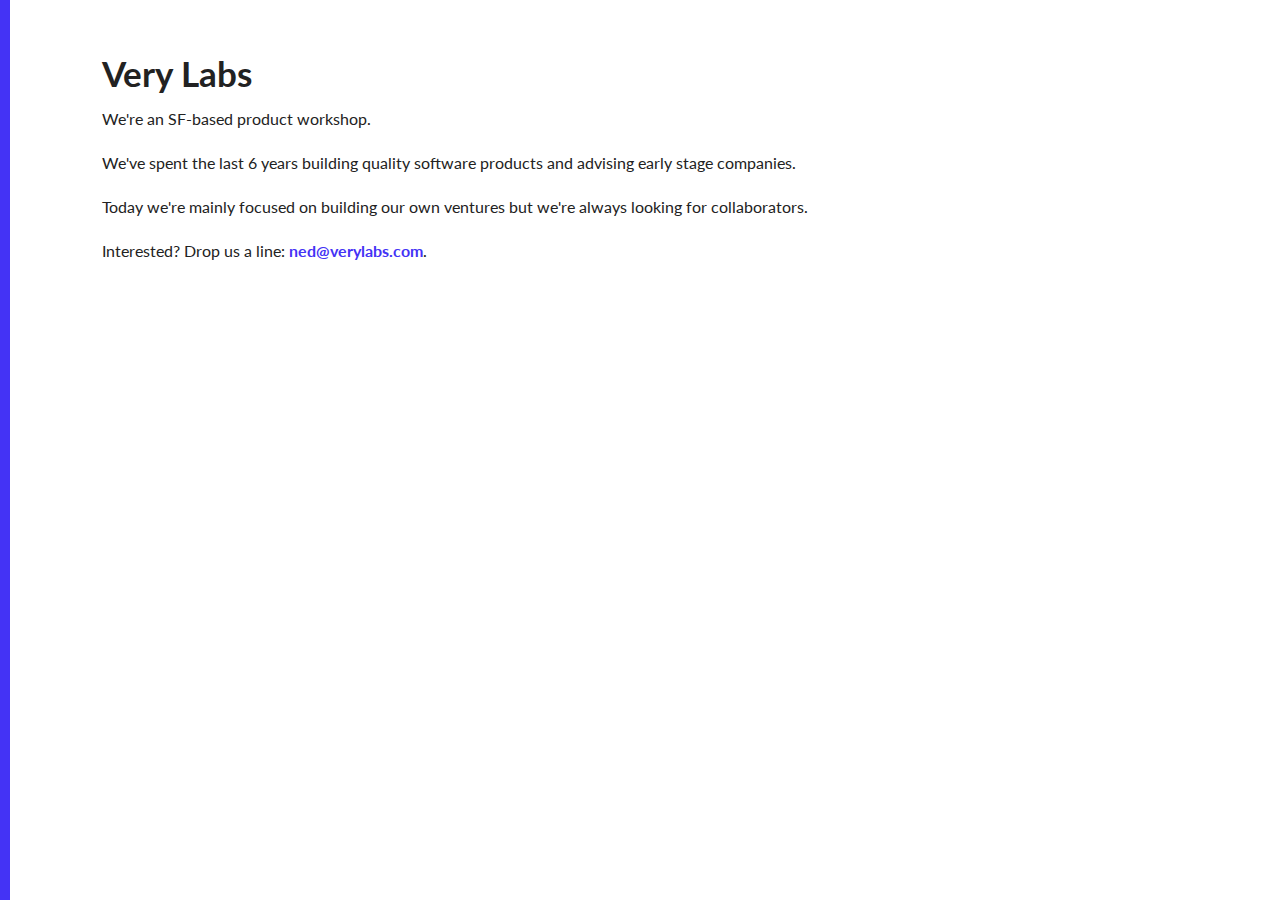
==== index.html @ e47e30e0 "Update index.html" ====
<!DOCTYPE html>
<html>

<head>
<meta name="description" content="San Francisco product incubator." />
<meta name="keywords" content="" />
<meta name="author" content="metatags generator">
<meta name="robots" content="index, follow">
<meta name="revisit-after" content="3 month">
<title>Very Labs - SF-based product incubator.</title>
  <meta charset="utf-8" />
  <meta content="width=device-width, initial-scale=1" name="viewport" />
  <link href='http://fonts.googleapis.com/css?family=Lato:400,900' rel='stylesheet' type='text/css'>

  <style type="text/css">
  
    html {
      margin: 0;
      width: 100%;
      min-height: 100%;
      height: 100%;
      font: 11px/18px "Lato", "Helvetica Neue", sans-serif;
      color: #222;
      -webkit-font-smoothing: antialiased;
    }
    html:before {
      position: fixed;
      top: 0;
      left: 0;
      bottom: 0;
      width: 10px;
      content: '';
      display: block;
      min-height: 100%;
      height: 100%;
      background: #4433F5;
    }
    body {
      margin: 5% 8% 10% 8%;
      padding-bottom: 5%;
    }
    a {
      color: #4433F5;
      font-weight: bold;
      text-decoration: none;
      transition:.3s;
    }
    a:hover {
      color: #444;
    }
    h1 {
      font-weight: bold;
      font-size: 35px;
    }
    h2 {
      font-size: 25px;
      margin-top: 35px;
    }
    p, ul {
      font-size: 16px;
      line-height: 28px;
    }
    ul {
      list-style: square;
      margin: 0 0 0 20px;
      padding: 0;
    }
    ul li:hover time, ul li:hover .coming_soon {

    }
    time, .coming_soon {
      font-style: normal;
      font-size: 11px;
      background: #eee;
      padding: 3px 6px;
      font-weight: bold;
      color: #999;
      position: relative;
      top: -1px;
      margin-left: 4px;
      border-radius: 3px;
    }
    img {
      width: 130px;
      height: 130px;
      -webkit-border-radius: 200px;
      -moz-border-radius: 200px;
      border-radius: 200px;
    }
  </style>
  
  <title>Very Labs</title>

</head>

<body>
  <h1>Very Labs</h1>
	<p>We're an SF-based product workshop.</p>
	<p>We've spent the last 6 years building quality software products and advising early stage companies. </p> 
	<p>Today we're mainly focused on building our own ventures but we're always looking for collaborators.</p>
  <p>Interested? Drop us a line: <a href="mailto:ned@verylabs.com">ned@verylabs.com</a>.</p>
  
	
<script type="text/javascript">
/* <![CDATA[ */
(function(){try{var s,a,i,j,r,c,l=document.getElementsByTagName("a"),t=document.createElement("textarea");for(i=0;l.length-i;i++){try{a=l[i].getAttribute("href");if(a&&"/cdn-cgi/l/email-protection"==a.substr(0 ,27)){s='';j=28;r=parseInt(a.substr(j,2),16);for(j+=2;a.length-j&&a.substr(j,1)!='X';j+=2){c=parseInt(a.substr(j,2),16)^r;s+=String.fromCharCode(c);}j+=1;s+=a.substr(j,a.length-j);t.innerHTML=s.replace(/</g,"&lt;").replace(/>/g,"&gt;");l[i].setAttribute("href","mailto:"+t.value);}}catch(e){}}}catch(e){}})();
/* ]]> */
</script>

</body>

</html>
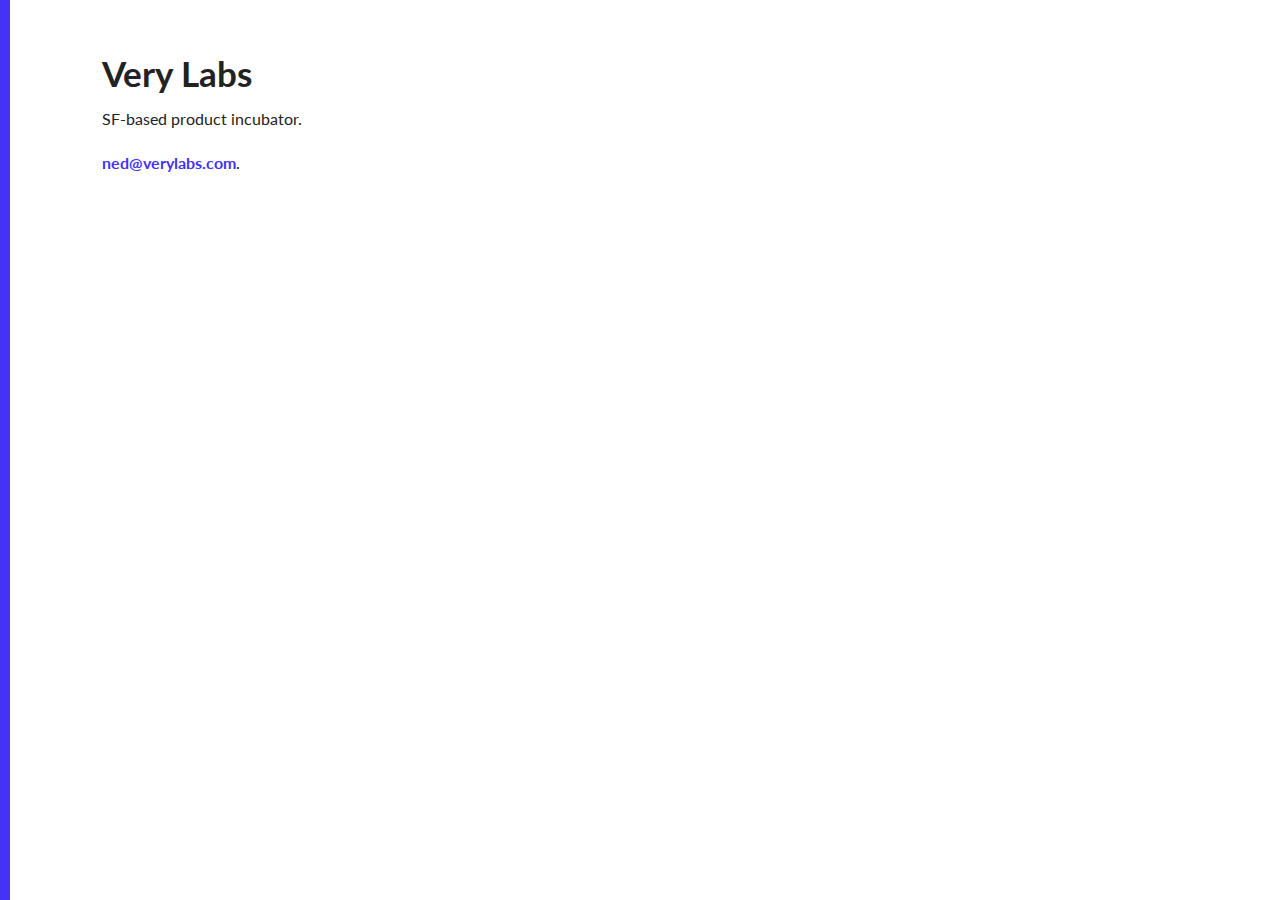
==== commit 69cc2282: "Update index.html" ====
--- a/index.html
+++ b/index.html
@@ -96,10 +96,8 @@
 
 <body>
   <h1>Very Labs</h1>
-	<p>We're an SF-based product workshop.</p>
-	<p>We've spent the last 6 years building quality software products and advising early stage companies. </p> 
-	<p>Today we're mainly focused on building our own ventures but we're always looking for collaborators.</p>
-  <p>Interested? Drop us a line: <a href="mailto:ned@verylabs.com">ned@verylabs.com</a>.</p>
+	<p>SF-based product incubator.</p>
+  <p><a href="mailto:ned@verylabs.com">ned@verylabs.com</a>.</p>
   
 	
 <script type="text/javascript">
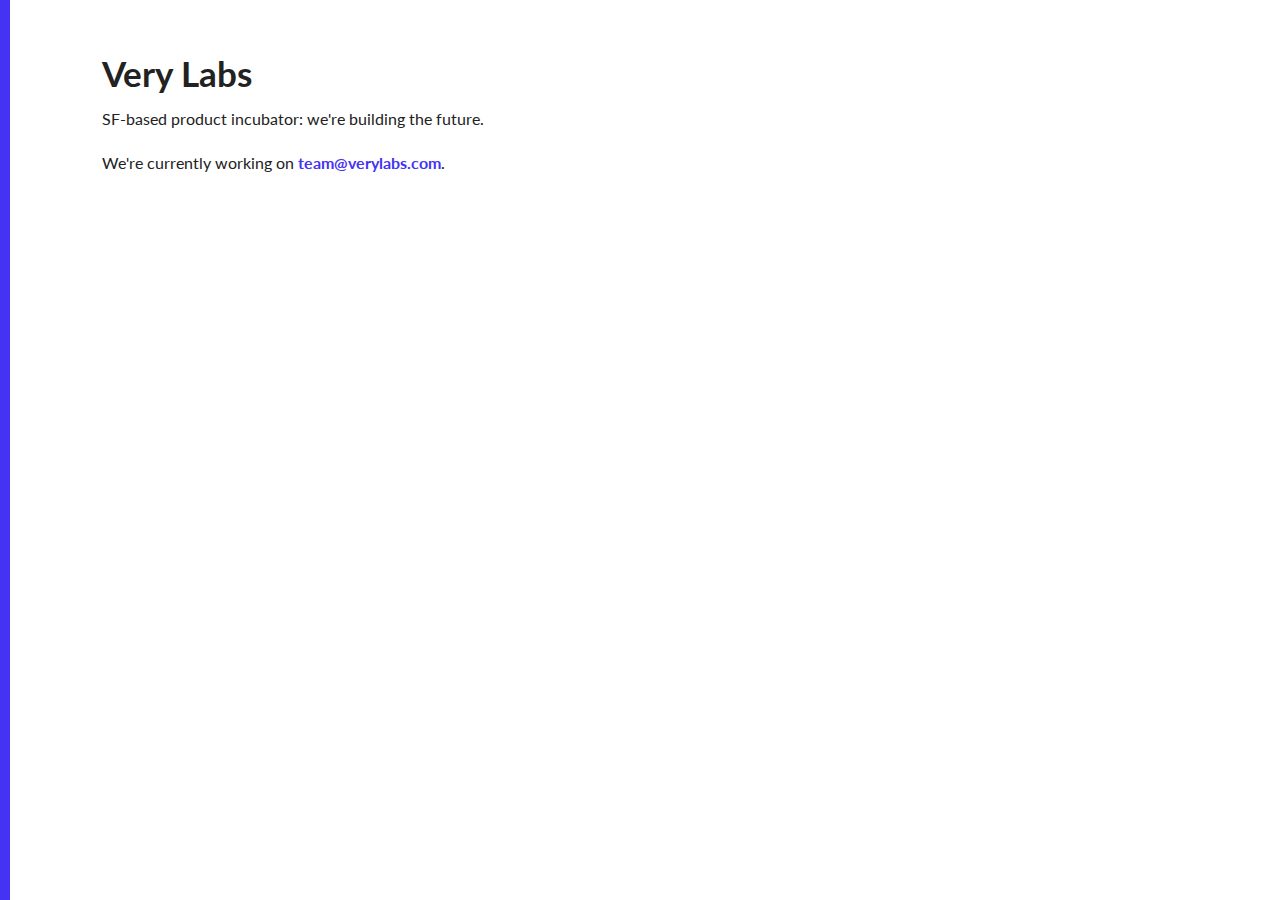
==== commit ad909c83: "Update index.html" ====
--- a/index.html
+++ b/index.html
@@ -96,8 +96,10 @@
 
 <body>
   <h1>Very Labs</h1>
-	<p>SF-based product incubator.</p>
-  <p><a href="mailto:ned@verylabs.com">ned@verylabs.com</a>.</p>
+	<p>SF-based product incubator: we're building the future.</p>
+	<p>We're currently working on <a href="http://trustrex.com>Rex</a> - making expense reports a thing of the past.</p>
+		<p> Got a project you want to work on? Drop us a line.</p>
+  <p><a href="mailto:team@verylabs.com">team@verylabs.com</a>.</p>
   
 	
 <script type="text/javascript">
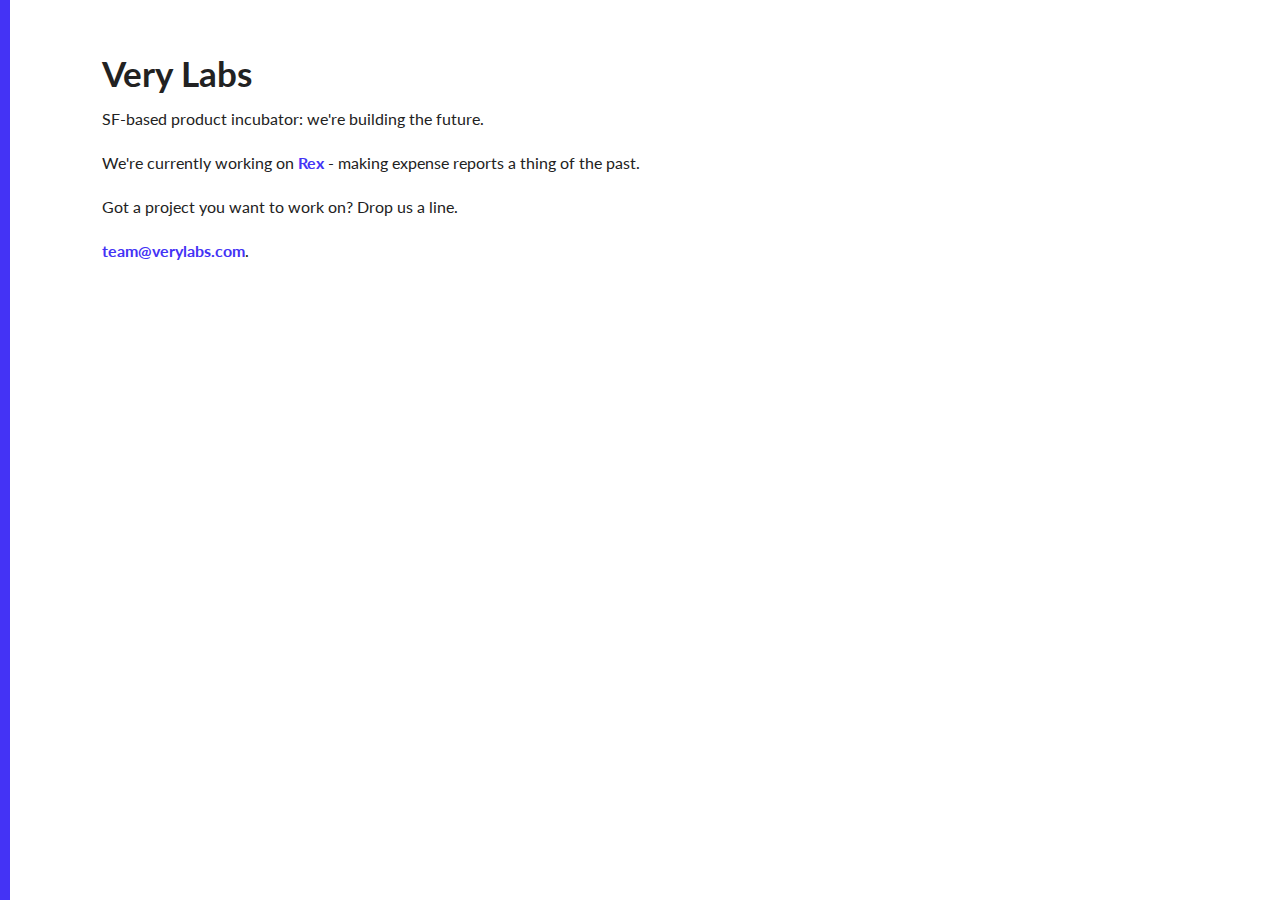
==== commit 1a2ffc67: "Update index.html" ====
--- a/index.html
+++ b/index.html
@@ -97,7 +97,7 @@
 <body>
   <h1>Very Labs</h1>
 	<p>SF-based product incubator: we're building the future.</p>
-	<p>We're currently working on <a href="http://trustrex.com>Rex</a> - making expense reports a thing of the past.</p>
+	<p>We're currently working on <a href="http://trustrex.com">Rex</a> - making expense reports a thing of the past.</p>
 		<p> Got a project you want to work on? Drop us a line.</p>
   <p><a href="mailto:team@verylabs.com">team@verylabs.com</a>.</p>
   
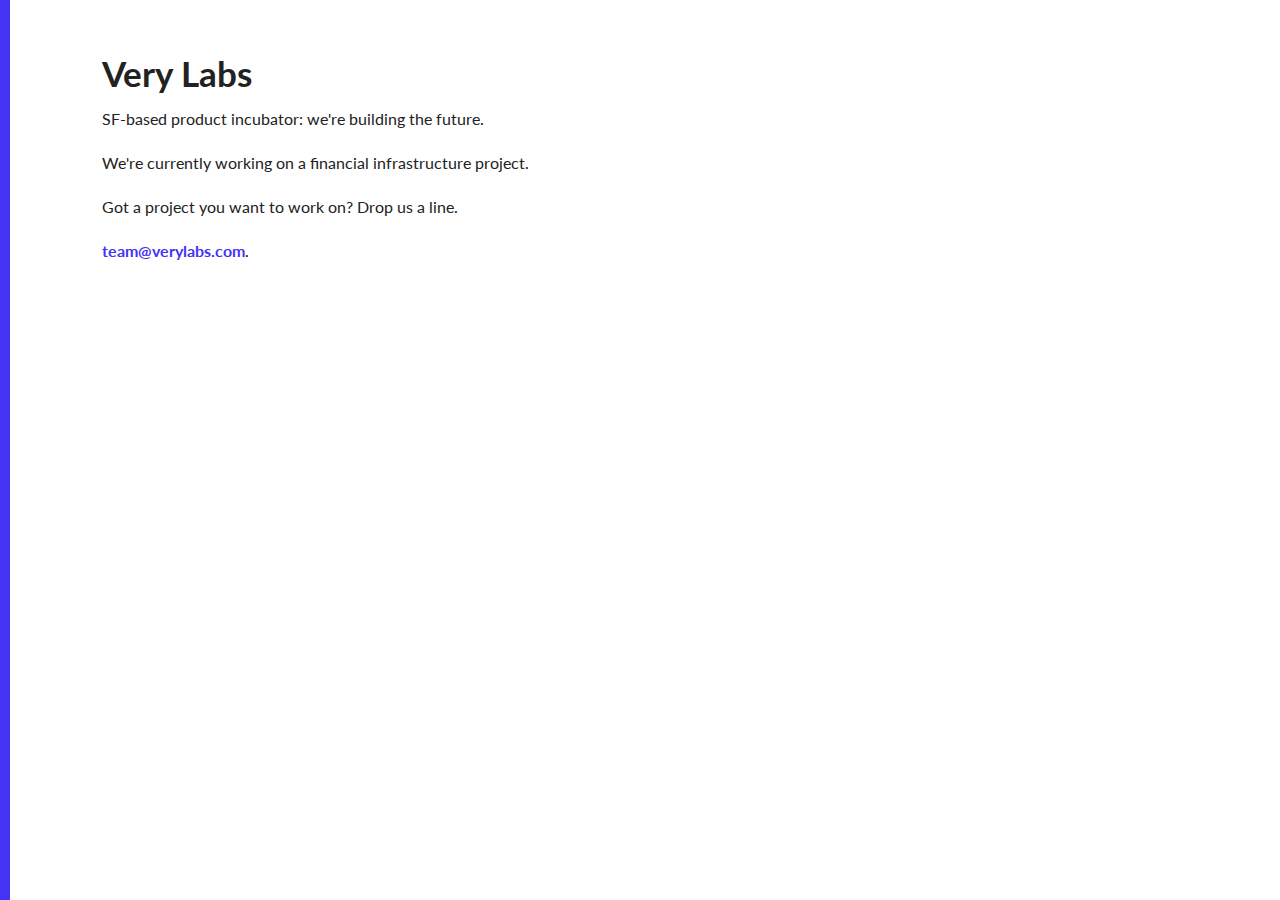
==== commit 0321e83f: "Update index.html" ====
--- a/index.html
+++ b/index.html
@@ -97,7 +97,7 @@
 <body>
   <h1>Very Labs</h1>
 	<p>SF-based product incubator: we're building the future.</p>
-	<p>We're currently working on <a href="http://trustrex.com">Rex</a> - making expense reports a thing of the past.</p>
+	<p>We're currently working on a financial infrastructure project.</p>
 		<p> Got a project you want to work on? Drop us a line.</p>
   <p><a href="mailto:team@verylabs.com">team@verylabs.com</a>.</p>
   
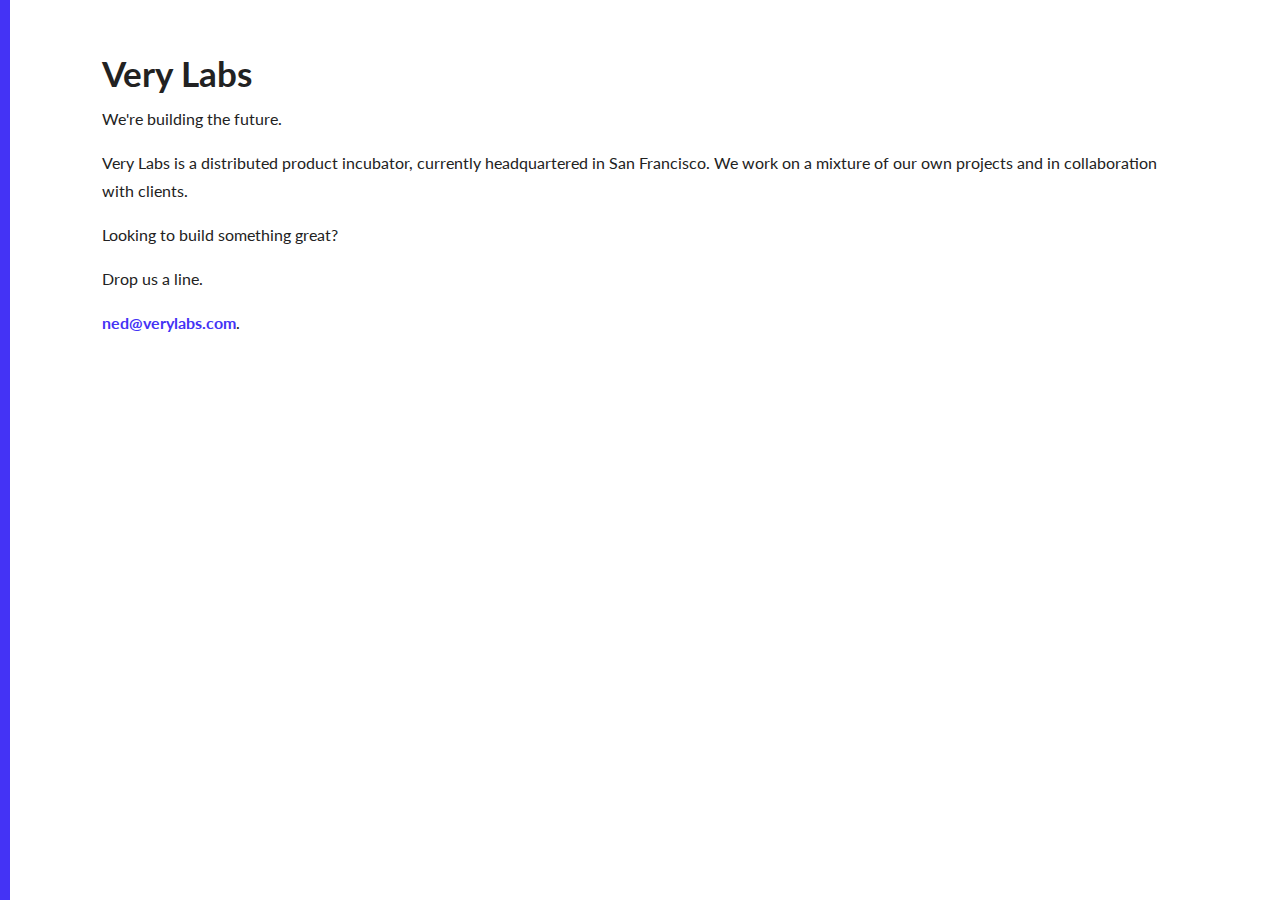
==== commit 1e58c11e: "Updated email, description" ====
--- a/index.html
+++ b/index.html
@@ -96,10 +96,11 @@
 
 <body>
   <h1>Very Labs</h1>
-	<p>SF-based product incubator: we're building the future.</p>
-	<p>We're currently working on a financial infrastructure project.</p>
-		<p> Got a project you want to work on? Drop us a line.</p>
-  <p><a href="mailto:team@verylabs.com">team@verylabs.com</a>.</p>
+	<p>We're building the future.</p>
+	<p>Very Labs is a distributed product incubator, currently headquartered in San Francisco. We work on a mixture of our own projects and in collaboration with clients.</p>
+	<p>Looking to build something great?</p>
+		<p>Drop us a line.</p>
+  <p><a href="mailto:ned@verylabs.com">ned@verylabs.com</a>.</p>
   
 	
 <script type="text/javascript">
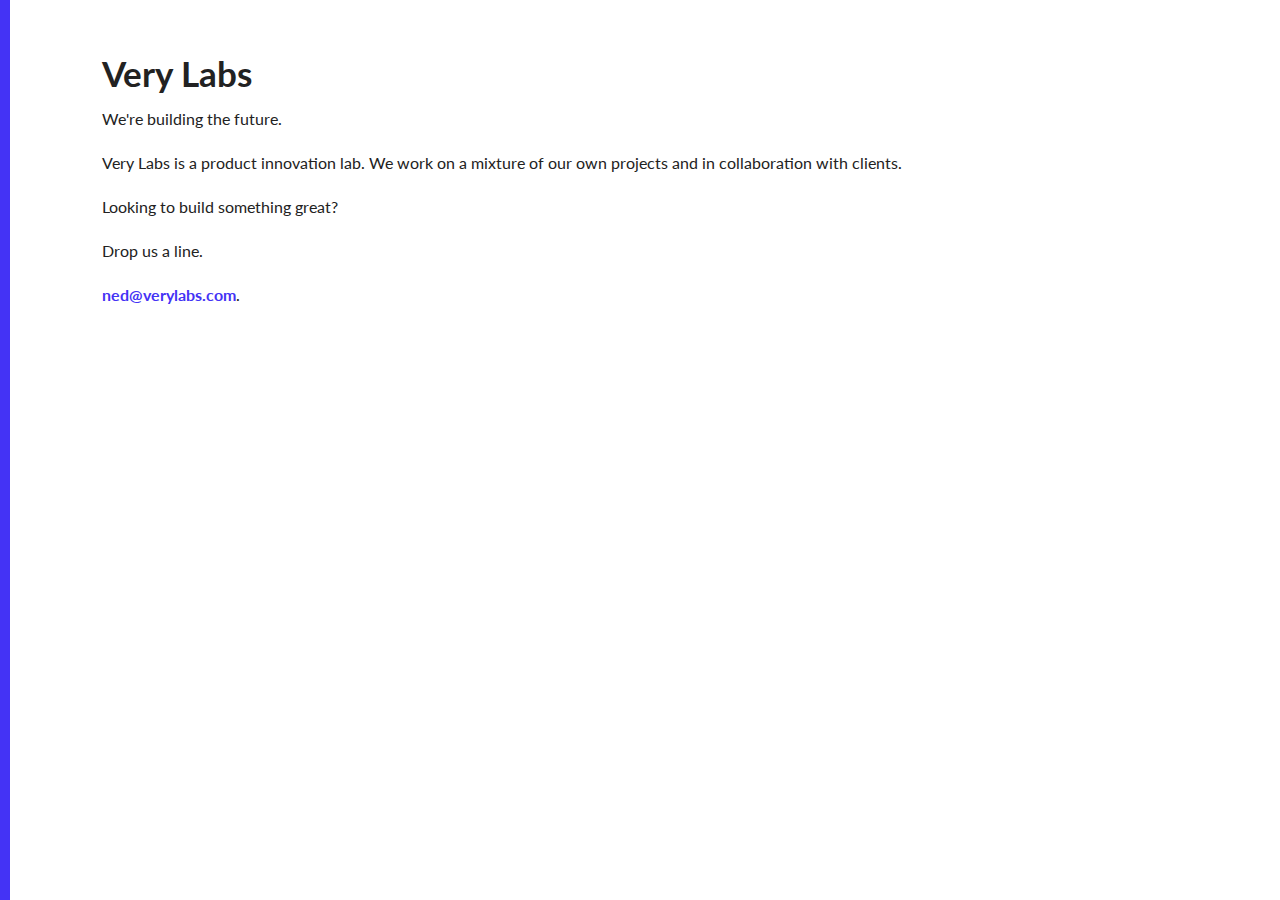
==== commit 4d502efa: "Update index.html" ====
--- a/index.html
+++ b/index.html
@@ -11,7 +11,7 @@
 <title>Very Labs - SF-based product incubator.</title>
   <meta charset="utf-8" />
   <meta content="width=device-width, initial-scale=1" name="viewport" />
-  <link href='http://fonts.googleapis.com/css?family=Lato:400,900' rel='stylesheet' type='text/css'>
+  <link href='https://fonts.googleapis.com/css?family=Lato:400,900' rel='stylesheet' type='text/css'>
 
   <style type="text/css">
   
@@ -97,17 +97,11 @@
 <body>
   <h1>Very Labs</h1>
 	<p>We're building the future.</p>
-	<p>Very Labs is a distributed product incubator, currently headquartered in San Francisco. We work on a mixture of our own projects and in collaboration with clients.</p>
+	<p>Very Labs is a product innovation lab. We work on a mixture of our own projects and in collaboration with clients.</p>
 	<p>Looking to build something great?</p>
 		<p>Drop us a line.</p>
   <p><a href="mailto:ned@verylabs.com">ned@verylabs.com</a>.</p>
   
-	
-<script type="text/javascript">
-/* <![CDATA[ */
-(function(){try{var s,a,i,j,r,c,l=document.getElementsByTagName("a"),t=document.createElement("textarea");for(i=0;l.length-i;i++){try{a=l[i].getAttribute("href");if(a&&"/cdn-cgi/l/email-protection"==a.substr(0 ,27)){s='';j=28;r=parseInt(a.substr(j,2),16);for(j+=2;a.length-j&&a.substr(j,1)!='X';j+=2){c=parseInt(a.substr(j,2),16)^r;s+=String.fromCharCode(c);}j+=1;s+=a.substr(j,a.length-j);t.innerHTML=s.replace(/</g,"&lt;").replace(/>/g,"&gt;");l[i].setAttribute("href","mailto:"+t.value);}}catch(e){}}}catch(e){}})();
-/* ]]> */
-</script>
 
 </body>
 
